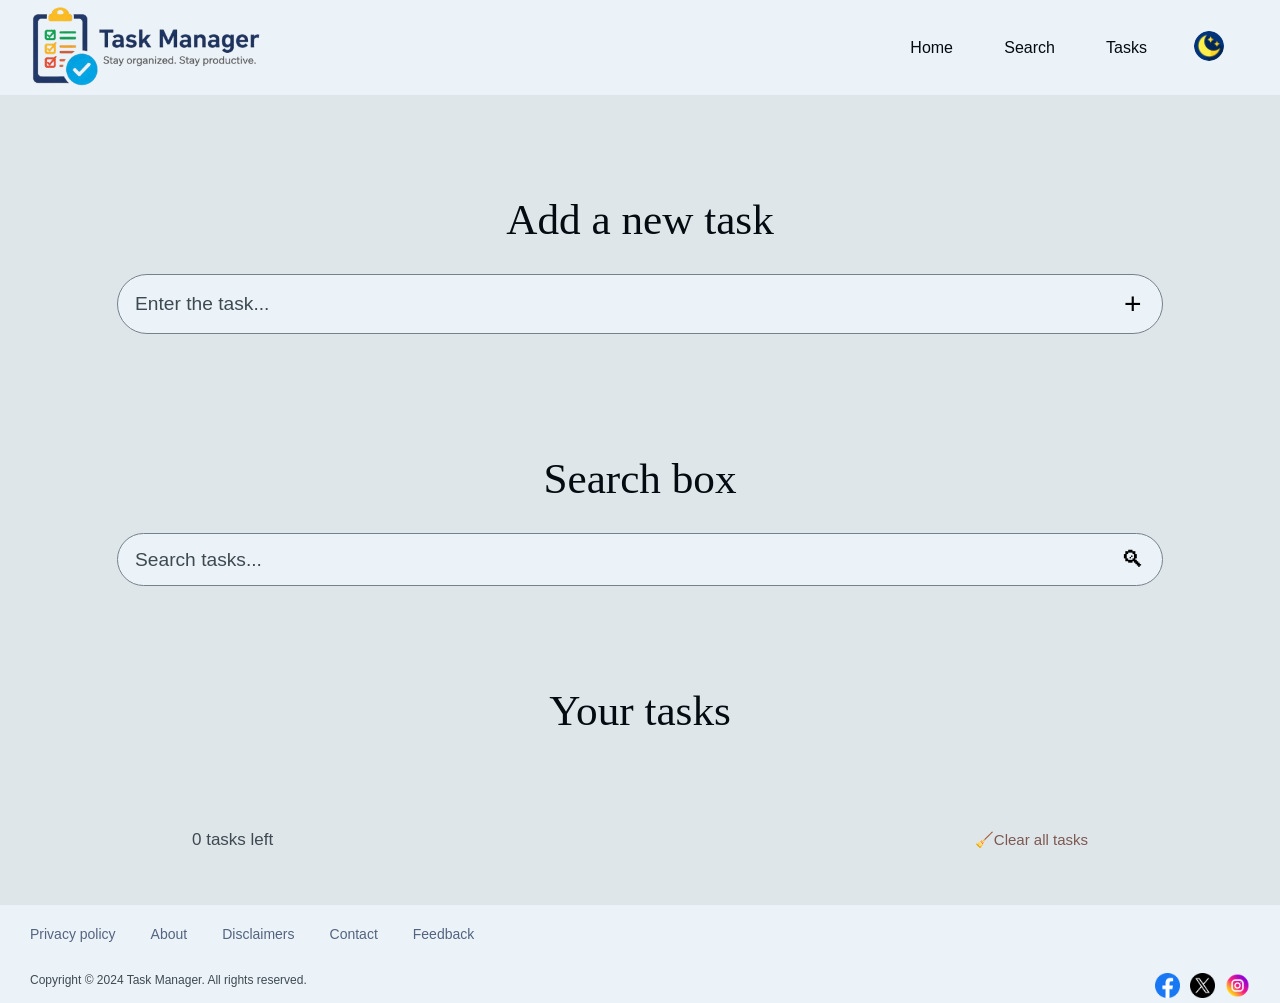
==== JS/project 1/index.html @ bd4f9bc0 "Initial commit" ====
<!doctype html>
<html lang="en">
  <head>
    <meta charset="UTF-8" />
    <meta name="viewport" content="width=device-width, initial-scale=1.0" />
    <title>Task Manager</title>
    <link rel="stylesheet" href="./style.css" />
  </head>
  <body id="Home">
    <header class="header">
      <img src="./assets/Logo.png" alt="logo" class="logo" />
      <div class="nav-container">
        <nav class="nav">
          <ul class="ul">
            <li class="nav-links"><a href="#Home">Home</a></li>
            <li class="nav-links"><a href="#Search">Search</a></li>
            <li class="nav-links"><a href="#Tasks">Tasks</a></li>
          </ul>
        </nav>
        <button class="drmd-btn">
          <img
            src="./assets/night-mode (1).png"
            alt="night-mode-icon"
            class="drmd-img"
          />
        </button>
      </div>
    </header>

    <main>
      <section class="add-section">
        <div class="heading">Add a new task</div>
        <span class="inputbox">
          <input type="text" class="addTsk" placeholder="Enter the task..." />
          <button class="add-btn">+</button>
        </span>
        <div class="recently-added-container"></div>
      </section>

      <section class="search-section" id="Search">
        <div class="heading">Search box</div>
        <span class="inputbox">
          <input
            type="text"
            class="addTsk searchTsk"
            placeholder="Search tasks..."
          />
          <button class="srch-btn">🔍︎</button>
        </span>
        <div class="searched"></div>
      </section>

      <section class="tasks" id="Tasks">
        <div class="heading">Your tasks</div>
        <ul class="task-list"></ul>
        <div class="task-foot">
          <span class="tasks-counter"></span>
          <span class="clearAll">
            <button class="clear-btn">
              <strong>🧹</strong>Clear all tasks
            </button>
          </span>
        </div>
      </section>
    </main>

    <footer class="footer">
      <ul class="foot-list">
        <li class="foot-links">
          <a href="https://www.privacypolicies.com">Privacy policy</a>
        </li>
        <li class="foot-links"><a href="https://www.aboutus.com">About</a></li>
        <li class="foot-links">
          <a href="https://www.disclaimers.com">Disclaimers</a>
        </li>
        <li class="foot-links">
          <a href="https://www.contactus.com">Contact</a>
        </li>
        <li class="foot-links">
          <a href="https://www.feedback.com">Feedback</a>
        </li>
      </ul>

      <div class="cc">
        <p class="foot-desc">
          Copyright &copy; 2024 Task Manager. All rights reserved.
        </p>
        <ul class="foot-ul">
          <li class="foot-li">
            <a href="https://facebook.com" target="_blank"
              ><img src="./assets/facebook.png" alt="Facebook"
            /></a>
          </li>
          <li class="foot-li">
            <a href="https://twitter.com" target="_blank">
              <img src="./assets/twitter.png" alt="Twitter"
            /></a>
          </li>
          <li class="foot-li">
            <a href="https://instagram.com" target="_blank">
              <img src="./assets/instagram.png" alt="Instagram"
            /></a>
          </li>
        </ul>
      </div>
    </footer>

    <script src="./script.js"></script>
  </body>
</html>
---- JS/project 1/style.css ----
:root {
  --bg-dark: oklch(0.92 0.01 236);
  --bg: oklch(0.96 0.01 236);
  --bg-light: oklch(1 0.01 236);
  --text: oklch(0.15 0.02 236);
  --text-muted: oklch(0.4 0.02 236);
  --highlight: oklch(1 0.02 236);
  --border: oklch(0.6 0.02 236);
  --border-muted: oklch(0.7 0.02 236);
  --primary: oklch(0.4 0.1 236);
  --secondary: oklch(0.4 0.1 56);
  --danger: oklch(0.5 0.05 30);
  --warning: oklch(0.5 0.05 100);
  --success: oklch(0.5 0.05 160);
  --info: oklch(0.5 0.05 260);
  --button: oklch(0% 0 0);
}
body.dark {
  --bg-dark: oklch(0.1 0.01 236);
  --bg: oklch(0.2 0.01 236);
  --bg-light: oklch(0.25 0.01 236);
  --text: oklch(0.96 0.02 236);
  --text-muted: oklch(0.76 0.02 236);
  --highlight: oklch(0.5 0.02 236);
  --border: oklch(0.4 0.02 236);
  --border-muted: oklch(0.3 0.02 236);
  --primary: oklch(0.76 0.1 236);
  --secondary: oklch(0.76 0.1 56);
  --danger: oklch(0.7 0.05 30);
  --warning: oklch(0.7 0.05 100);
  --success: oklch(0.7 0.05 160);
  --info: oklch(0.7 0.05 260);
  --button: oklch(85.452% 0.0001 271.152);
}
* {
  padding: 0;
  margin: 0;
}
html {
  scroll-behavior: smooth;
}
body {
  font-family: sans-serif;
  background-color: var(--bg-dark);
}
a {
  text-decoration: none;
  color: var(--text);
}
.header {
  padding-left: 20px;
  padding-right: 20px;
  background-color: var(--bg);
  height: 12vw;
  max-height: 95px;
  display: flex;
  align-items: center;
  justify-content: space-between;
  position: sticky;
  top: 0;
}
.logo {
  width: 25%;
  max-width: 250px;
}
.nav-container {
  display: flex;
  align-items: center;
  gap: 40px;
}
.ul {
  display: flex;
  gap: 4vw;
  list-style: none;
  color: var(--text-muted);
}
.nav-links:hover {
  transform: scale(1.1);
  color: var(--text);
}
.drmd-btn {
  width: 43px;
  height: 43px;
  border-radius: 50%;
  border: none;
  cursor: pointer;
  margin-right: 30px;
  background-color: transparent;
}
.drmd-btn:hover {
  transform: scale(1.2);
}
.drmd-img {
  width: 30px;
  height: 30px;
  border-radius: 50%;
  border: none;
  cursor: pointer;
  background-color: transparent;
}
.add-section {
  width: 100%;
  padding: 100px 0px;
  display: flex;
  flex-direction: column;
}
.heading {
  font-size: clamp(1rem, 1.5vw + 1.5rem, 3.5rem);
  font-family: Cambria, Cochin, Georgia, Times, "Times New Roman", serif;
  color: var(--text);
  text-align: center;
  margin-bottom: 30px;
}
.inputbox {
  align-self: flex-start;
  display: flex;
  align-items: center;
  justify-content: space-between;
  border-radius: 50px;
  border: 1px solid var(--border);
  padding: 10px 5px 10px 15px;
  width: 80vw;
  margin: 0px auto;
  background-color: var(--bg);
}
.addTsk {
  color: var(--text);
  border-color: transparent;
  background-color: transparent;
  width: 100%;
  outline-style: none;
  font-size: larger;
}
.addTsk::placeholder {
  color: var(--text-muted);
}
.addTsk:focus::placeholder {
  color: transparent;
}
.add-btn {
  margin-right: 5px;
  border-color: transparent;
  background-color: transparent;
  font-size: 30px;
  cursor: pointer;
  border-radius: 50%;
  width: 40px;
  color: var(--button);
}
.add-btn:hover {
  transform: scale(1.3);
}
.srch-btn {
  margin-right: 5px;
  border-color: transparent;
  background-color: transparent;
  font-size: 23px;
  cursor: pointer;
  border-radius: 50%;
  width: 40px;
  color: var(--button);
}
.srch-btn:hover {
  transform: scale(1.3);
}
.search-section {
  margin-top: 10px;
  margin-bottom: 60px;
}
.tasks {
  padding-top: 40px;
  width: 70vw;
  margin: 20px auto;
  display: flex;
  flex-direction: column;
  gap: 15px;
}
.task-list {
  list-style: none;
  font-size: 17px;
  line-height: 1.5;
}
.task-li {
  color: var(--text);
  display: flex;
  align-items: center;
  justify-content: space-between;
}
.delete-btn {
  border-color: transparent;
  background-color: transparent;
  cursor: pointer;
}
.delete-btn:hover {
  transform: scale(1.15);
}
input[type="checkbox"] {
  width: 17px;
  height: 17px;
  cursor: pointer;
  margin-right: 10px;
}
.task-foot {
  display: flex;
  align-items: center;
  justify-content: space-between;
  width: 70vw;
  margin: 35px auto;
}
.tasks-counter {
  color: var(--text-muted);
  font-size: 17px;
}
.clear-btn {
  background-color: transparent;
  border: none;
  color: var(--danger);
  font-size: 15px;
  cursor: pointer;
}
.clear-btn:hover {
  transform: scale(1.11);
}
.footer {
  width: 100%;
  padding: 20px 0px;
  background-color: var(--bg);
  display: flex;
  flex-direction: column;
  justify-content: center;
  padding-bottom: 2px;
}
.foot-list {
  display: flex;
  gap: 35px;
  list-style: none;
  margin-bottom: 10px;
  margin-left: 30px;
  flex-wrap: wrap;
}
.foot-links a {
  color: var(--info);
  text-align: center;
  font-size: 14px;
}
.foot-links:hover {
  text-decoration: underline;
}
.cc {
  margin: 20px 20px 0px 30px;
  font-size: 14px;
  display: flex;
  justify-content: space-between;
}
.foot-desc {
  font-size: 12px;
  color: var(--text-muted);
}
.foot-ul {
  display: flex;
  list-style: none;
}
.foot-li img {
  width: 25px;
  height: 25px;
  margin-right: 10px;
}
.recently-added-container {
  color: var(--text);
  width: 70vw;
  margin: 10px auto 0px auto;
  display: flex;
  flex-direction: column;
  gap: 15px;
}

.recently-added {
  color: var(--text-muted);
  font-size: 15px;
  padding: 5px 0px 0px 5px;
}
.search-result {
  width: 70vw;
  margin: 10px auto 0px auto;
  color: var(--text-muted);
  font-size: 15px;
  padding: 5px 0px 0px 5px;
}
.searched {
  color: var(--text);
}
.completed {
  text-decoration: line-through;
  opacity: 0.6;
}
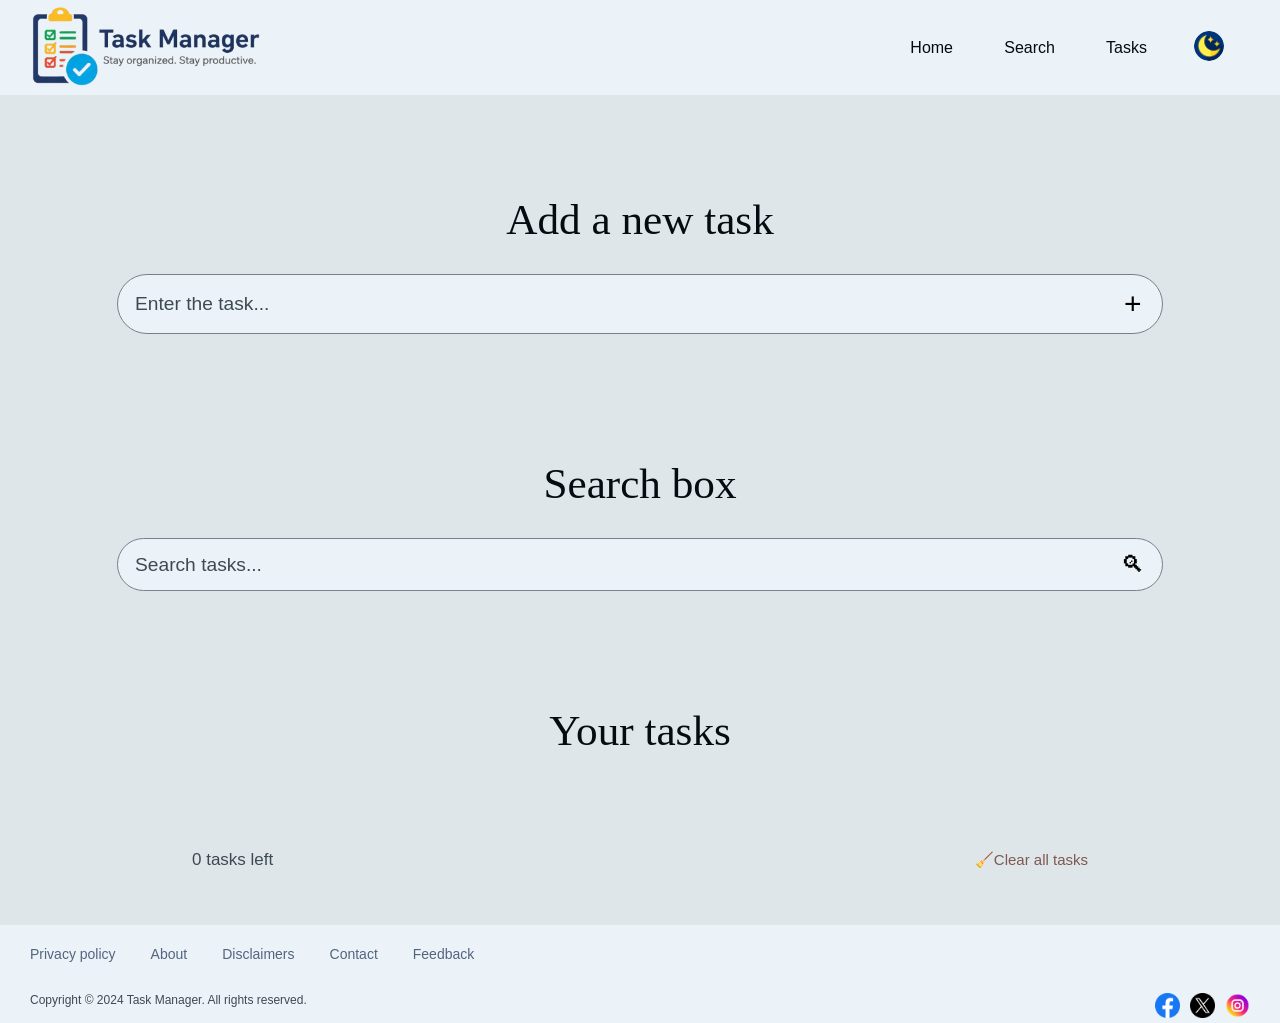
==== commit 56e7dc62: "small changes in html and added new script" ====
--- a/JS/project 1/index.html
+++ b/JS/project 1/index.html
@@ -105,6 +105,6 @@
       </div>
     </footer>
 
-    <script src="./script.js"></script>
+    <script src="./script1.JS"></script>
   </body>
 </html>
--- a/JS/project 1/style.css
+++ b/JS/project 1/style.css
@@ -266,28 +266,29 @@
   margin-right: 10px;
 }
 .recently-added-container {
-  color: var(--text);
   width: 70vw;
   margin: 10px auto 0px auto;
   display: flex;
   flex-direction: column;
   gap: 15px;
+  color: var(--text-muted);
+  font-size: 15px;
+  padding: 5px 0px 0px 5px;
 }
 
-.recently-added {
+.search-result {
+  width: 70vw;
+  margin: 10px auto 0px auto;
   color: var(--text-muted);
   font-size: 15px;
   padding: 5px 0px 0px 5px;
 }
-.search-result {
+.searched {
   width: 70vw;
   margin: 10px auto 0px auto;
   color: var(--text-muted);
   font-size: 15px;
   padding: 5px 0px 0px 5px;
-}
-.searched {
-  color: var(--text);
 }
 .completed {
   text-decoration: line-through;
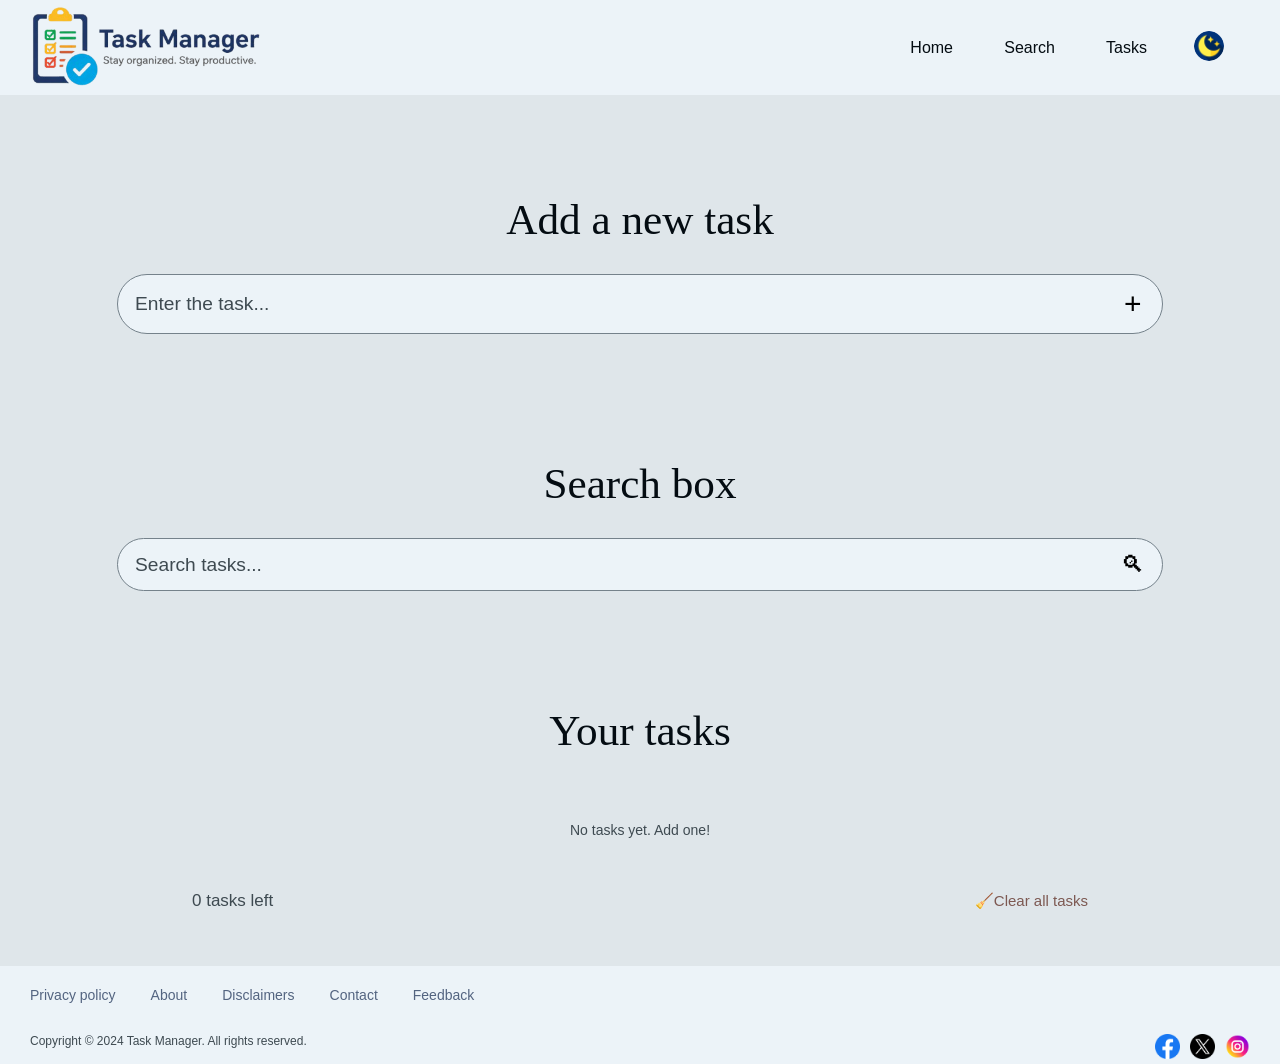
==== commit d9e21076: "added a small new feature" ====
--- a/JS/project 1/index.html
+++ b/JS/project 1/index.html
@@ -105,6 +105,6 @@
       </div>
     </footer>
 
-    <script src="./script1.JS"></script>
+    <script src="./script.JS"></script>
   </body>
 </html>
--- a/JS/project 1/style.css
+++ b/JS/project 1/style.css
@@ -294,3 +294,9 @@
   text-decoration: line-through;
   opacity: 0.6;
 }
+.empty-state {
+  text-align: center;
+  color: var(--text-muted);
+  font-size: 14px;
+  margin-top: 20px;
+}
